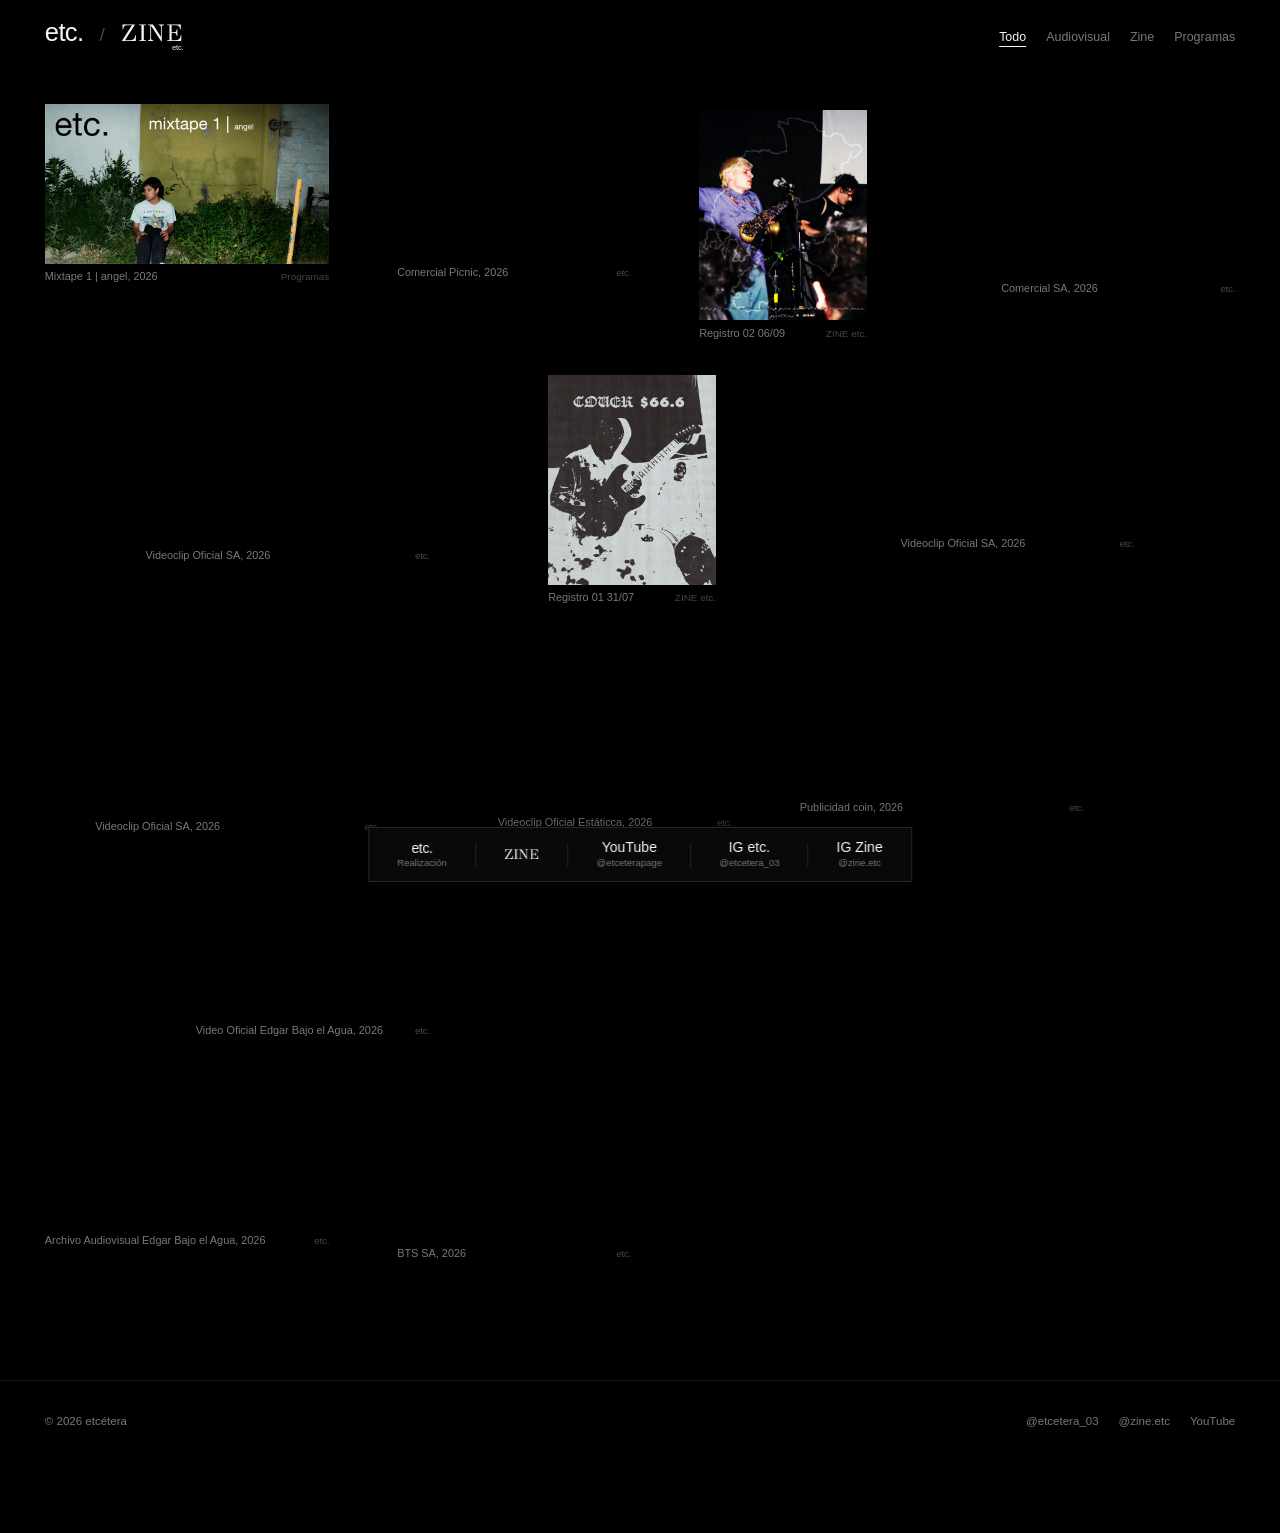
==== index.html @ e86bf1af "ee" ====
<!DOCTYPE html>
<html lang="es-MX">
<head>
  <meta charset="UTF-8">
  <meta name="viewport" content="width=device-width, initial-scale=1.0">
  <title>etcétera | Productora Audiovisual y Zine Digital</title>
  <meta name="description" content="Archivo de proyectos audiovisuales realizados en etc. y publicación digital, programas y ensayos visuales en ZINE etc.">
  <link rel="canonical" href="https://etcetera.page/">
  <meta name="robots" content="index, follow">
  <link rel="icon" type="image/png" sizes="192x192" href="./assets/favicon.png">
  <link rel="apple-touch-icon" href="./assets/favicon.png">
  
  <!-- Open Graph -->
  <meta property="og:type" content="website">
  <meta property="og:site_name" content="etcétera">
  <meta property="og:title" content="etc. / ZINE etc.">
  <meta property="og:description" content="Productora audiovisual, publicación digital, programas y archivo.">
  <meta property="og:url" content="https://etcetera.page/">
  <meta property="og:image" content="https://etcetera.page/assets/logo_etc.jpg">
  <meta property="og:image:width" content="1200">
  <meta property="og:image:height" content="630">
  <meta property="og:locale" content="es_MX">

  <!-- Twitter Card -->
  <meta name="twitter:card" content="summary_large_image">
  <meta name="twitter:title" content="etc. / ZINE etc.">
  <meta name="twitter:description" content="Productora audiovisual, publicación digital, programas y archivo.">
  <meta name="twitter:image" content="https://etcetera.page/assets/logo_etc.jpg">

  <!-- Tipografías: Switzer + Respaldo Didot -->
  <link rel="preconnect" href="https://api.fontshare.com">
  <link href="https://api.fontshare.com/v2/css?f[]=switzer@300,400,500&display=swap" rel="stylesheet">
  <link rel="preconnect" href="https://fonts.googleapis.com">
  <link rel="preconnect" href="https://fonts.gstatic.com" crossorigin>
  <link href="https://fonts.googleapis.com/css2?family=GFS+Didot&family=Bodoni+Moda:opsz,wght@6..96,400&display=swap" rel="stylesheet">

  <link rel="stylesheet" href="./assets/css/global.css">
  <link rel="stylesheet" href="./assets/css/lobby.css">

  <!-- Schema.org -->
  <script type="application/ld+json">
  {
    "@context": "https://schema.org",
    "@graph": [
      {
        "@type": "WebSite",
        "@id": "https://etcetera.page/#website",
        "url": "https://etcetera.page/",
        "name": "etcétera",
        "alternateName": ["etc.", "ZINE etc.", "etcetera.page"],
        "inLanguage": "es-MX"
      },
      {
        "@type": "Organization",
        "@id": "https://etcetera.page/#organization",
        "name": "etc.",
        "url": "https://etcetera.page/",
        "logo": "https://etcetera.page/assets/logo_etc.png",
        "sameAs": [
          "https://www.instagram.com/etcetera_03/",
          "https://www.instagram.com/zine.etc/",
          "https://www.youtube.com/@etceterapage"
        ],
        "subOrganization": [
          {
            "@type": "Organization",
            "name": "etc. Productora Audiovisual",
            "url": "https://etcetera.page/productora/"
          },
          {
            "@type": "Organization",
            "name": "ZINE etc.",
            "url": "https://etcetera.page/zine/"
          }
        ]
      }
    ]
  }
  </script>
</head>
<body>

  <!-- CABECERA SUPERIOR -->
  <header class="site-header">
    <div class="header-brands">
      <a href="./productora/" class="brand-link" data-highlight="productora" title="Ir a Productora Audiovisual">
        <span class="logo-etc-helvetica">etc.</span>
      </a>

      <span class="brand-slash" aria-hidden="true">/</span>

      <a href="./zine/" class="brand-link" data-highlight="zine" title="Ir a ZINE etc.">
        <span class="logo-zine-lockup">
          <span class="zine-didot">ZINE</span>
          <span class="zine-sub-etc">etc.</span>
        </span>
      </a>
    </div>

    <!-- Barra de filtros -->
    <nav class="filter-bar" aria-label="Filtrar contenido">
      <button type="button" class="filter-btn active" data-filter="all">Todo</button>
      <button type="button" class="filter-btn" data-filter="productora">Audiovisual</button>
      <button type="button" class="filter-btn" data-filter="zine">Zine</button>
      <button type="button" class="filter-btn" data-filter="programas">Programas</button>
    </nav>
  </header>

  <!-- LIENZO COLLAGE -->
  <main class="collage-stage" id="works-canvas">

    <h1 class="sr-only">etcétera — Productora Audiovisual, Zine Digital y Programas</h1>

    <!-- Programa mixtape1) -->
    <figure class="work-item" data-category="programas">
      <a href="https://www.youtube.com/watch?v=2p2DdY11mLk" target="_blank" rel="noopener noreferrer" class="work-media">
        <img src="./assets/img/mixtape1.webp" alt="ZINE etc. Mixtape 1 | angel" loading="eager">
      </a>
      <figcaption class="work-caption">
        <span class="work-title">Mixtape 1 | angel, 2026</span>
        <span class="work-tag">Programas</span>
      </figcaption>
    </figure>

    <!-- reel promo picnic -->
    <figure class="work-item" data-category="productora">
      <div class="work-media zoom-trigger" role="button" tabindex="0" aria-label="Abrir Comercial Picnic en grande">
        <video src="./assets/video/picnic_promo2.mp4" autoplay muted loop playsinline preload="auto"></video>
      </div>
      <figcaption class="work-caption">
        <span class="work-title">Comercial Picnic, 2026</span>
        <span class="work-tag logo-etc-helvetica">etc.</span>
      </figcaption>
    </figure>

    <!-- 02: Registro  -->
    <figure class="work-item" data-category="zine">
      <a href="./zine/#registro02" class="work-media ratio-portrait">
        <img src="./assets/img/registro02.webp" alt="ZINE etc. Registro 02" loading="eager">
      </a>
      <figcaption class="work-caption">
        <span class="work-title">Registro 02 06/09</span>
        <span class="work-tag">ZINE etc.</span>
      </figcaption>
    </figure>

    <!-- reel promo SA-->
    <figure class="work-item" data-category="productora">
      <div class="work-media zoom-trigger" role="button" tabindex="0" aria-label="Abrir Comercial SA en grande">
        <video src="./assets/video/reel_promo.mp4" autoplay muted loop playsinline preload="auto"></video>
      </div>
      <figcaption class="work-caption">
        <span class="work-title">Comercial SA, 2026</span>
        <span class="work-tag logo-etc-helvetica">etc.</span>
      </figcaption>
    </figure>

    <!-- magneto - etc 007 -->
    <figure class="work-item" data-category="productora">
      <a href="./productora/#etc-007" class="work-media">
        <video src="./assets/video/magnetoo.mp4" autoplay muted loop playsinline preload="auto"></video>
      </a>
      <figcaption class="work-caption">
        <span class="work-title">Videoclip Oficial SA, 2026</span>
        <span class="work-tag logo-etc-helvetica">etc.</span>
      </figcaption>
    </figure>

    <!-- 01: Registro -->
    <figure class="work-item" data-category="zine">
      <a href="./zine/#registro01" class="work-media ratio-portrait">
        <img src="./assets/img/registro01.jpg" alt="ZINE etc. Registro 01" loading="eager">
      </a>
      <figcaption class="work-caption">
        <span class="work-title">Registro 01 31/07</span>
        <span class="work-tag">ZINE etc.</span>
      </figcaption>
    </figure>

    <!-- yano - etc 006  -->
    <figure class="work-item" data-category="productora">
      <a href="./productora/#etc-006" class="work-media">
        <video src="./assets/video/yano.mp4" autoplay muted loop playsinline preload="auto"></video>
      </a>
      <figcaption class="work-caption">
        <span class="work-title">Videoclip Oficial SA, 2026</span>
        <span class="work-tag logo-etc-helvetica">etc.</span>
      </figcaption>
    </figure>

    <!-- laxa - etc 005 -->
    <figure class="work-item" data-category="productora">
      <a href="./productora/#etc-005" class="work-media">
        <video src="./assets/video/laxa.mp4" autoplay muted loop playsinline preload="auto"></video>
      </a>
      <figcaption class="work-caption">
        <span class="work-title">Videoclip Oficial SA, 2026</span>
        <span class="work-tag logo-etc-helvetica">etc.</span>
      </figcaption>
    </figure>

    <!-- laberinto - etc 004  -->
    <figure class="work-item" data-category="productora">
      <a href="./productora/#etc-004" class="work-media">
        <video src="./assets/video/laberinto.mp4" autoplay muted loop playsinline preload="auto"></video>
      </a>
      <figcaption class="work-caption">
        <span class="work-title">Videoclip Oficial Estáticca, 2026</span>
        <span class="work-tag logo-etc-helvetica">etc.</span>
      </figcaption>
    </figure>

    <!-- coin - etc 003  -->
    <figure class="work-item" data-category="productora">
      <a href="./productora/#etc-003" class="work-media">
        <video src="./assets/video/coin.mp4" autoplay muted loop playsinline preload="auto"></video>
      </a>
      <figcaption class="work-caption">
        <span class="work-title">Publicidad coin, 2026</span>
        <span class="work-tag logo-etc-helvetica">etc.</span>
      </figcaption>
    </figure>

    <!-- archivo - etc 002  -->
    <figure class="work-item" data-category="productora">
      <a href="./productora/#etc-002" class="work-media">
        <video src="./assets/video/derrota.mp4" autoplay muted loop playsinline preload="auto"></video>
      </a>
      <figcaption class="work-caption">
        <span class="work-title">Video Oficial Edgar Bajo el Agua, 2026</span>
        <span class="work-tag logo-etc-helvetica">etc.</span>
      </figcaption>
    </figure>

    <!-- archivo - etc 001  -->
    <figure class="work-item" data-category="productora">
      <a href="./productora/#etc-001" class="work-media">
        <video src="./assets/video/edgar_archivo.mp4" autoplay muted loop playsinline preload="auto"></video>
      </a>
      <figcaption class="work-caption">
        <span class="work-title">Archivo Audiovisual Edgar Bajo el Agua, 2026</span>
        <span class="work-tag logo-etc-helvetica">etc.</span>
      </figcaption>
    </figure>

    <!-- bts - magneto (SE ABRE EN GRANDE EN BUCLE AL HACER CLIC) -->
    <figure class="work-item" data-category="productora">
      <div class="work-media zoom-trigger" role="button" tabindex="0" aria-label="Abrir BTS SA en grande">
        <video src="./assets/video/bts_magneto.mp4" autoplay muted loop playsinline preload="auto"></video>
      </div>
      <figcaption class="work-caption">
        <span class="work-title">BTS SA, 2026</span>
        <span class="work-tag logo-etc-helvetica">etc.</span>
      </figcaption>
    </figure>

  </main>

  <!-- VISOR EN GRANDE CON FONDO BORROSO (Oculto por defecto hasta hacer clic) -->
  <div id="video-lightbox" class="video-lightbox" aria-hidden="true">
    <button type="button" id="lightbox-close" class="lightbox-close">cerrar</button>
    <video id="lightbox-player" autoplay muted loop playsinline></video>
  </div>

  <!-- BARRA FLOTANTE INFERIOR (PC Y TELÉFONO) -->
  <nav class="floating-dock" aria-label="Navegación rápida del ecosistema">
    <a href="./productora/" class="dock-item" data-highlight="productora">
      <span class="logo-etc-helvetica">etc.</span>
      <small>Realización</small>
    </a>

    <span class="dock-divider" aria-hidden="true"></span>

    <a href="./zine/" class="dock-item" data-highlight="zine">
      <span class="zine-didot">ZINE</span>
    </a>

    <span class="dock-divider" aria-hidden="true"></span>

    <a href="https://www.youtube.com/@etceterapage" target="_blank" rel="noopener noreferrer" class="dock-item">
      <span>YouTube</span>
      <small>@etceterapage</small>
    </a>

    <span class="dock-divider dock-hide-mobile" aria-hidden="true"></span>

    <a href="https://www.instagram.com/etcetera_03/" target="_blank" rel="noopener noreferrer" class="dock-item dock-hide-mobile" data-highlight="productora">
      <span>IG etc.</span>
      <small>@etcetera_03</small>
    </a>

    <span class="dock-divider dock-hide-mobile" aria-hidden="true"></span>

    <a href="https://www.instagram.com/zine.etc/" target="_blank" rel="noopener noreferrer" class="dock-item dock-hide-mobile" data-highlight="zine">
      <span>IG Zine</span>
      <small>@zine.etc</small>
    </a>
  </nav>

  <!-- PIE DE PÁGINA -->
  <footer class="site-footer">
    <div class="footer-meta">
      <span>© 2026 etcétera</span>
      <div class="footer-socials">
        <a href="https://www.instagram.com/etcetera_03/" target="_blank" rel="noopener">@etcetera_03</a>
        <a href="https://www.instagram.com/zine.etc/" target="_blank" rel="noopener">@zine.etc</a>
        <a href="https://www.youtube.com/@etceterapage" target="_blank" rel="noopener">YouTube</a>
      </div>
    </div>
  </footer>

  <script src="./assets/js/lobby.js"></script>
</body>
</html>
---- assets/css/global.css ----
:root {
  --bg-black: #000000;
  --bg-placeholder: #0d0d0d;
  --text-white: #f5f5f3;
  --text-muted: #787878;
  --text-dim: #444444;

  /* Tipografías de identidad */
  --font-helvetica: 'Helvetica Neue', Helvetica, Arial, sans-serif;
  --font-didot: 'Didot', 'Didot LT STD', 'GFS Didot', 'Bodoni Moda', 'Bodoni MT', Georgia, serif;
  --font-sans: 'Switzer', 'Helvetica Neue', Helvetica, Arial, sans-serif;
}

* {
  box-sizing: border-box;
  margin: 0;
  padding: 0;
}

html, body {
  width: 100%;
  max-width: 100vw;
  overflow-x: hidden;
  background-color: var(--bg-black);
  color: var(--text-white);
  font-family: var(--font-sans);
  font-weight: 400;
  line-height: 1.4;
  -webkit-font-smoothing: antialiased;
  -moz-osx-font-smoothing: grayscale;
}

a {
  color: inherit;
  text-decoration: none;
}

.sr-only {
  position: absolute;
  width: 1px;
  height: 1px;
  overflow: hidden;
  clip: rect(0, 0, 0, 0);
}

/* =================================================================
   LOGOS OFICIALES: etc. (Helvetica) y ZINE etc. (Didot + Helvetica)
   ================================================================= */
.logo-etc-helvetica {
  font-family: var(--font-helvetica);
  font-weight: 400;
  letter-spacing: -0.025em;
  line-height: 1;
}

.logo-zine-lockup {
  display: inline-flex;
  flex-direction: column;
  align-items: flex-end;
  line-height: 0.82;
}

.zine-didot {
  font-family: var(--font-didot);
  font-weight: 400;
  text-transform: uppercase;
  letter-spacing: 0.03em;
  display: block;
}

.zine-sub-etc {
  font-family: var(--font-helvetica);
  font-weight: 400;
  font-size: 0.31em;
  letter-spacing: -0.02em;
  line-height: 1;
  margin-top: 0.07em;
  margin-right: 0.03em;
}
---- assets/css/lobby.css ----
/* Cabecera superior */
.site-header {
  position: sticky;
  top: 0;
  z-index: 60;
  background: rgba(0, 0, 0, 0.88);
  backdrop-filter: blur(10px);
  padding: 1.25rem clamp(1rem, 3.5vw, 3.5rem);
  display: flex;
  justify-content: space-between;
  align-items: baseline;
  flex-wrap: wrap;
  gap: 0.8rem;
}

.header-brands {
  display: flex;
  align-items: baseline;
  gap: 1rem;
}

.brand-link {
  transition: opacity 0.2s ease;
}

.brand-link:hover {
  opacity: 0.7;
}

.brand-link .logo-etc-helvetica {
  font-size: clamp(1.35rem, 2vw, 1.95rem);
}

.brand-link .logo-zine-lockup {
  font-size: clamp(1.3rem, 1.9vw, 1.85rem);
}

.brand-slash {
  font-family: var(--font-helvetica);
  font-weight: 300;
  font-size: 1.2rem;
  color: var(--text-dim);
}

/* Filtros */
.filter-bar {
  display: flex;
  gap: 1.25rem;
  overflow-x: auto;
  max-width: 100%;
  scrollbar-width: none;
}

.filter-bar::-webkit-scrollbar {
  display: none;
}

.filter-btn {
  background: none;
  border: none;
  color: var(--text-muted);
  font-family: var(--font-sans);
  font-size: 0.78rem;
  white-space: nowrap;
  cursor: pointer;
  padding: 0.2rem 0;
  transition: color 0.2s ease;
}

.filter-btn:hover,
.filter-btn.active {
  color: var(--text-white);
}

.filter-btn.active {
  text-decoration: underline;
  text-underline-offset: 5px;
}

/* Collage en escritorio (24 columnas) */
.collage-stage {
  width: 100%;
  max-width: 1520px;
  margin: 0 auto;
  padding: 2rem clamp(1rem, 3.5vw, 3.5rem) 7.5rem;
  display: grid;
  grid-template-columns: repeat(24, minmax(0, 1fr));
  column-gap: 1.1rem;
  row-gap: 3rem;
  align-items: start;
  min-height: 75vh;
}

.work-item {
  width: fit-content;
  max-width: 100%;
  min-width: 0;
  transition: opacity 0.35s ease, transform 0.35s ease;
}

.work-item.is-hidden {
  display: none;
}

.work-item.is-dimmed {
  opacity: 0.12;
  pointer-events: none;
}

.work-item.rearranging {
  animation: collageSlide 0.32s cubic-bezier(0.16, 1, 0.3, 1);
}

@keyframes collageSlide {
  from {
    transform: translateY(12px) scale(0.98);
  }
  to {
    transform: translateY(0) scale(1);
  }
}

/* Slots dinámicos en escritorio */
.slot-01 { grid-column: 1 / span 6; margin-top: 0; }
.slot-02 { grid-column: 8 / span 5; margin-top: 2.4rem; }
.slot-03 { grid-column: 14 / span 5; margin-top: 0.4rem; }
.slot-04 { grid-column: 20 / span 5; margin-top: 3.4rem; }

.slot-05 { grid-column: 3 / span 6; margin-top: 0.8rem; }
.slot-06 { grid-column: 11 / span 5; margin-top: -0.8rem; }
.slot-07 { grid-column: 18 / span 5; margin-top: 1.6rem; }

.slot-08 { grid-column: 2 / span 6; margin-top: 1.2rem; }
.slot-09 { grid-column: 10 / span 5; margin-top: 2.5rem; }
.slot-10 { grid-column: 16 / span 6; margin-top: 0; }
.slot-11 { grid-column: 4 / span 5; margin-top: 1.2rem; }

/* Control de proporción real */
.work-media {
  display: block;
  width: fit-content;
  max-width: 100%;
  overflow: hidden;
  position: relative;
  cursor: pointer;
}

.work-media img,
.work-media video {
  display: block;
  width: auto;
  height: auto;
  max-width: 100%;
  max-height: 210px;
  object-fit: contain;
  pointer-events: none;
  transition: transform 0.5s cubic-bezier(0.16, 1, 0.3, 1), opacity 0.3s ease;
}

.work-item:hover .work-media img,
.work-item:hover .work-media video {
  transform: scale(1.02);
}

.work-media.is-empty {
  width: 220px;
  max-width: 100%;
  background-color: #0c0c0c;
  aspect-ratio: 4 / 3;
}

.work-caption {
  margin-top: 0.4rem;
  width: 100%;
  display: flex;
  justify-content: space-between;
  align-items: baseline;
  gap: 0.6rem;
  font-size: 0.68rem;
  line-height: 1.2;
  min-width: 0;
}

.work-title {
  color: var(--text-muted);
  overflow: hidden;
  text-overflow: ellipsis;
  white-space: nowrap;
  transition: color 0.2s ease;
}

.work-item:hover .work-title {
  color: var(--text-white);
}

.work-tag {
  font-size: 0.62rem;
  color: var(--text-dim);
  white-space: nowrap;
  flex-shrink: 0;
}

/* Visor de video en grande */
.video-lightbox {
  position: fixed;
  inset: 0;
  z-index: 300;
  background: rgba(0, 0, 0, 0.78);
  backdrop-filter: blur(12px);
  -webkit-backdrop-filter: blur(12px);
  display: none;
  align-items: center;
  justify-content: center;
  padding: clamp(1rem, 3vw, 2.5rem);
  opacity: 0;
  visibility: hidden;
  pointer-events: none;
  transition: opacity 0.08s ease-out;
  cursor: pointer;
}

.video-lightbox.is-open {
  display: flex;
  opacity: 1;
  visibility: visible;
  pointer-events: auto;
}

.lightbox-close {
  position: absolute;
  top: clamp(1rem, 3vw, 2rem);
  right: clamp(1rem, 3vw, 2rem);
  background: rgba(0, 0, 0, 0.75);
  border: 1px solid #333;
  color: var(--text-white);
  padding: 0.4rem 0.85rem;
  font-family: var(--font-sans);
  font-size: 0.75rem;
  cursor: pointer;
  z-index: 310;
  transition: border-color 0.2s ease;
}

.lightbox-close:hover {
  border-color: var(--text-white);
}

#lightbox-player {
  display: block;
  width: 90vw;
  height: auto;
  max-width: 960px;
  max-height: 82vh;
  object-fit: contain;
   pointer-events: auto;
  cursor: default;
}

/* Barra flotante inferior (PC y teléfono) */
.floating-dock {
  position: fixed;
  bottom: 18px;
  left: 50%;
  transform: translateX(-50%);
  z-index: 90;
  background: rgba(10, 10, 10, 0.9);
  backdrop-filter: blur(14px);
  border: 1px solid #262626;
  padding: 0.6rem 1.4rem;
  display: flex;
  align-items: center;
  gap: 1.4rem;
  box-shadow: 0 14px 36px rgba(0, 0, 0, 0.85);
}

.dock-item {
  display: flex;
  flex-direction: column;
  align-items: center;
  line-height: 1.1;
  padding: 0.15rem 0.35rem;
  transition: opacity 0.2s ease, transform 0.2s ease;
}

.dock-item:hover {
  opacity: 0.75;
  transform: translateY(-1px);
}

.dock-item span {
  font-size: 0.88rem;
  color: var(--text-white);
  white-space: nowrap;
}

.dock-item small {
  font-size: 0.6rem;
  color: var(--text-muted);
  margin-top: 3px;
  white-space: nowrap;
}

.dock-divider {
  width: 1px;
  height: 24px;
  background: #242424;
}

/* Pie de página */
.site-footer {
  width: 100%;
  max-width: 1520px;
  margin: 0 auto;
  padding: 2rem clamp(1rem, 3.5vw, 3.5rem) 6.5rem;
  border-top: 1px solid #141414;
}

.footer-meta {
  display: flex;
  justify-content: space-between;
  font-size: 0.72rem;
  color: var(--text-muted);
}

.footer-socials {
  display: flex;
  gap: 1.25rem;
}

/* Adaptación móvil */
@media (max-width: 820px) {
  .site-header {
    padding: 0.9rem 0.9rem 0.65rem;
    gap: 0.55rem;
  }

  .filter-bar {
    gap: 1rem;
  }

  .filter-btn {
    font-size: 0.72rem;
  }

  .collage-stage {
    grid-template-columns: repeat(12, minmax(0, 1fr));
    column-gap: 0.5rem;
    row-gap: 1.4rem;
    padding: 0.8rem 0.75rem 6rem;
    min-height: auto;
  }

  .work-media img,
  .work-media video {
    max-height: 125px;
  }

  .slot-01 { grid-column: 1 / span 5; margin-top: 0; }
  .slot-02 { grid-column: 6 / span 4; margin-top: 1rem; }
  .slot-03 { grid-column: 10 / span 3; margin-top: 0.2rem; }

  .slot-04 { grid-column: 2 / span 4; margin-top: 0.3rem; }
  .slot-05 { grid-column: 6 / span 6; margin-top: -0.3rem; }

  .slot-06 { grid-column: 1 / span 4; margin-top: 0.4rem; }
  .slot-07 { grid-column: 6 / span 3; margin-top: 1rem; }
  .slot-08 { grid-column: 9 / span 4; margin-top: 0; }

  .slot-09 { grid-column: 2 / span 4; margin-top: 0.2rem; }
  .slot-10 { grid-column: 7 / span 5; margin-top: -0.3rem; }
  .slot-11 { grid-column: 2 / span 5; margin-top: 0.4rem; }

  .work-caption {
    font-size: 0.56rem;
    margin-top: 0.25rem;
  }

  .work-tag {
    display: none;
  }

  .dock-hide-mobile {
    display: none;
  }

  .floating-dock {
    width: calc(100% - 1.5rem);
    max-width: 360px;
    padding: 0.5rem 0.75rem;
    justify-content: space-around;
    gap: 0.4rem;
    bottom: 10px;
  }

  #lightbox-player {
    max-width: 92vw;
    max-height: 82vh;
  }
}
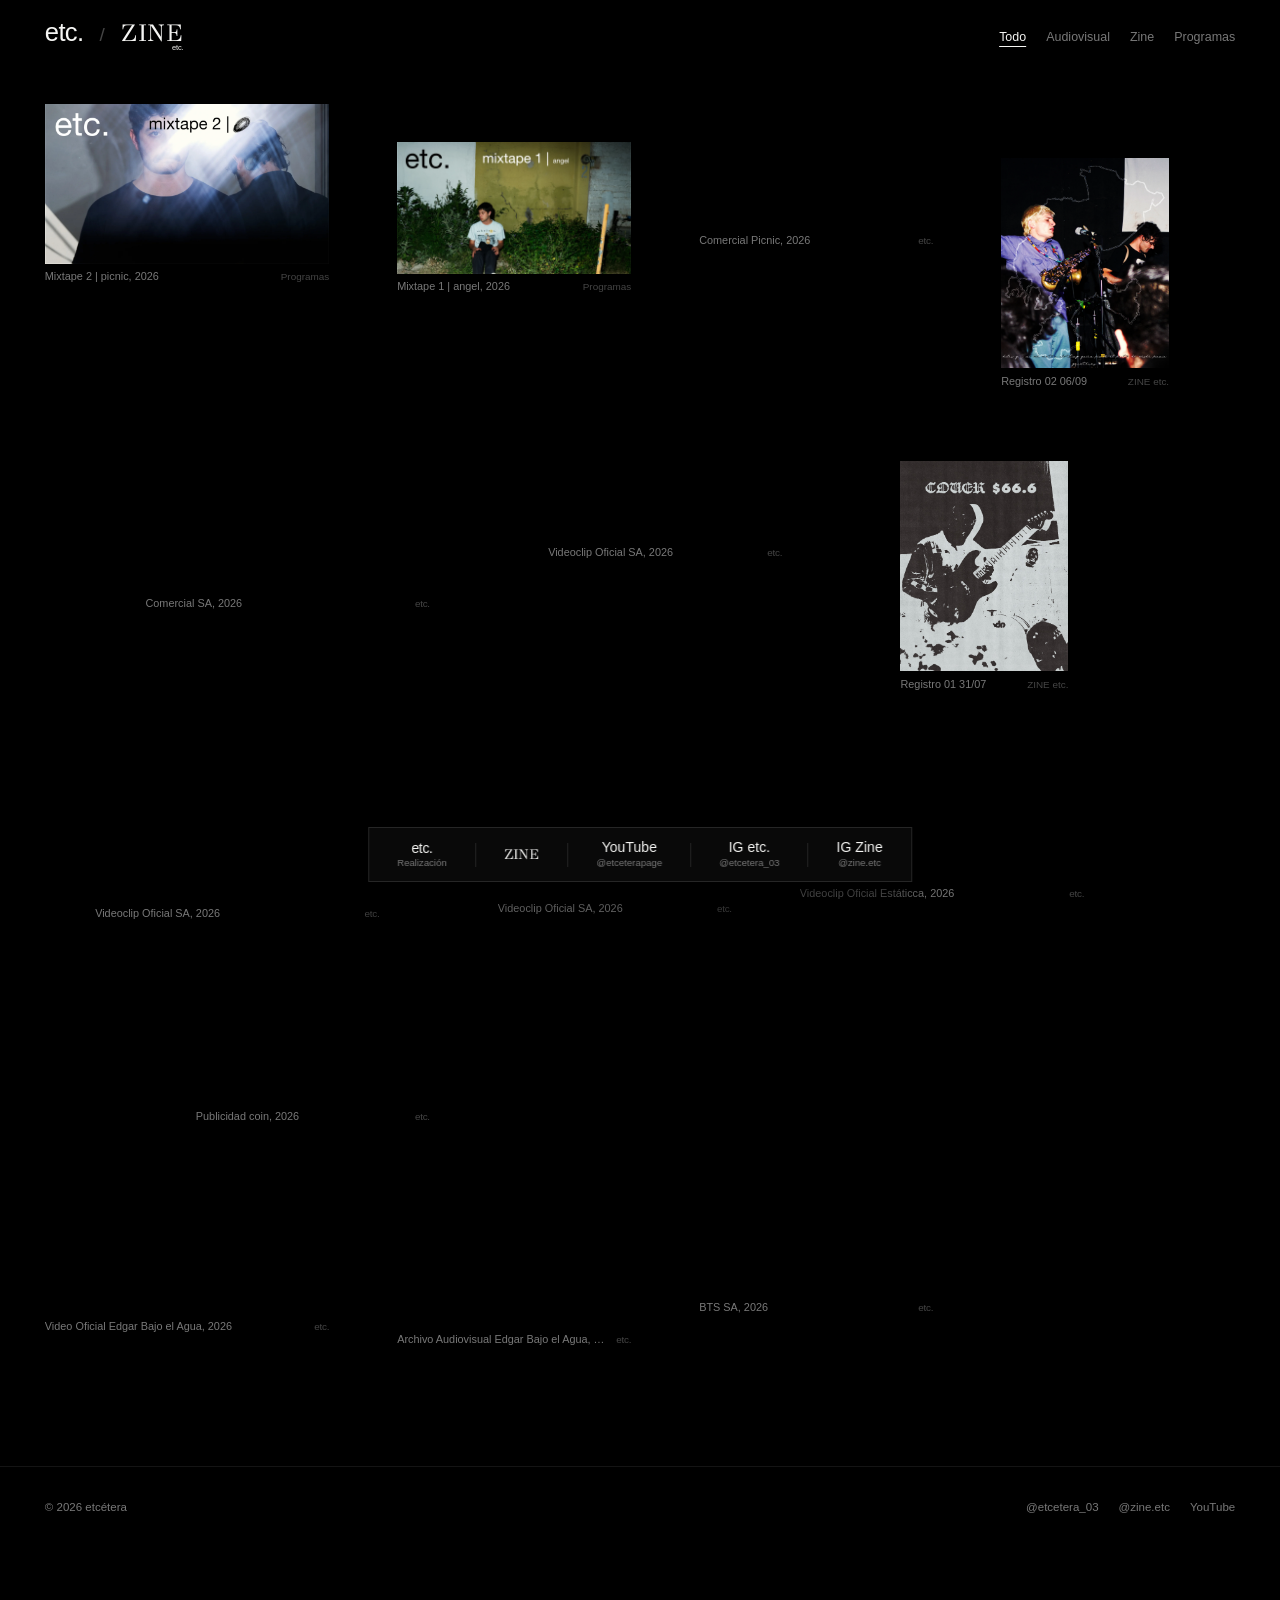
==== commit ebf8d2a6: "mixtape 2" ====
--- a/index.html
+++ b/index.html
@@ -113,6 +113,17 @@
 
     <!-- Programa mixtape1) -->
     <figure class="work-item" data-category="programas">
+      <a href="https://youtu.be/ZAB2067I_Ic" target="_blank" rel="noopener noreferrer" class="work-media">
+        <img src="./assets/img/mixtape2.webp" alt="ZINE etc. Mixtape 2 | ruidos de picnic" loading="eager">
+      </a>
+      <figcaption class="work-caption">
+        <span class="work-title">Mixtape 2 | picnic, 2026</span>
+        <span class="work-tag">Programas</span>
+      </figcaption>
+    </figure>
+
+    <!-- Programa mixtape1) -->
+    <figure class="work-item" data-category="programas">
       <a href="https://www.youtube.com/watch?v=2p2DdY11mLk" target="_blank" rel="noopener noreferrer" class="work-media">
         <img src="./assets/img/mixtape1.webp" alt="ZINE etc. Mixtape 1 | angel" loading="eager">
       </a>
@@ -125,7 +136,7 @@
     <!-- reel promo picnic -->
     <figure class="work-item" data-category="productora">
       <div class="work-media zoom-trigger" role="button" tabindex="0" aria-label="Abrir Comercial Picnic en grande">
-        <video src="./assets/video/picnic_promo2.mp4" autoplay muted loop playsinline preload="auto"></video>
+        <video data-preview="./assets/video/preview/picnic_promo_preview.mp4" data-full="./assets/video/picnic_promo.mp4" muted loop playsinline preload="none"></video>
       </div>
       <figcaption class="work-caption">
         <span class="work-title">Comercial Picnic, 2026</span>
@@ -147,7 +158,7 @@
     <!-- reel promo SA-->
     <figure class="work-item" data-category="productora">
       <div class="work-media zoom-trigger" role="button" tabindex="0" aria-label="Abrir Comercial SA en grande">
-        <video src="./assets/video/reel_promo.mp4" autoplay muted loop playsinline preload="auto"></video>
+        <video data-preview="./assets/video/preview/reel_promo_preview.mp4" data-full="./assets/video/reel_promo.mp4" muted loop playsinline preload="none"></video>
       </div>
       <figcaption class="work-caption">
         <span class="work-title">Comercial SA, 2026</span>
@@ -158,7 +169,7 @@
     <!-- magneto - etc 007 -->
     <figure class="work-item" data-category="productora">
       <a href="./productora/#etc-007" class="work-media">
-        <video src="./assets/video/magnetoo.mp4" autoplay muted loop playsinline preload="auto"></video>
+        <video data-preview="./assets/video/preview/magnetoo_preview.mp4" data-full="./assets/video/magnetoo.mp4" muted loop playsinline preload="none"></video>
       </a>
       <figcaption class="work-caption">
         <span class="work-title">Videoclip Oficial SA, 2026</span>
@@ -180,7 +191,7 @@
     <!-- yano - etc 006  -->
     <figure class="work-item" data-category="productora">
       <a href="./productora/#etc-006" class="work-media">
-        <video src="./assets/video/yano.mp4" autoplay muted loop playsinline preload="auto"></video>
+        <video data-preview="./assets/video/preview/yano_preview.mp4" data-full="./assets/video/yano.mp4" muted loop playsinline preload="none"></video>
       </a>
       <figcaption class="work-caption">
         <span class="work-title">Videoclip Oficial SA, 2026</span>
@@ -191,7 +202,7 @@
     <!-- laxa - etc 005 -->
     <figure class="work-item" data-category="productora">
       <a href="./productora/#etc-005" class="work-media">
-        <video src="./assets/video/laxa.mp4" autoplay muted loop playsinline preload="auto"></video>
+        <video data-preview="./assets/video/preview/laxa_preview.mp4" data-full="./assets/video/laxa.mp4" muted loop playsinline preload="none"></video>
       </a>
       <figcaption class="work-caption">
         <span class="work-title">Videoclip Oficial SA, 2026</span>
@@ -202,7 +213,7 @@
     <!-- laberinto - etc 004  -->
     <figure class="work-item" data-category="productora">
       <a href="./productora/#etc-004" class="work-media">
-        <video src="./assets/video/laberinto.mp4" autoplay muted loop playsinline preload="auto"></video>
+        <video data-preview="./assets/video/preview/laberinto_preview.mp4" data-full="./assets/video/laberinto.mp4" muted loop playsinline preload="none"></video>
       </a>
       <figcaption class="work-caption">
         <span class="work-title">Videoclip Oficial Estáticca, 2026</span>
@@ -213,7 +224,7 @@
     <!-- coin - etc 003  -->
     <figure class="work-item" data-category="productora">
       <a href="./productora/#etc-003" class="work-media">
-        <video src="./assets/video/coin.mp4" autoplay muted loop playsinline preload="auto"></video>
+        <video data-preview="./assets/video/preview/coin_preview.mp4" data-full="./assets/video/coin.mp4" muted loop playsinline preload="none"></video>
       </a>
       <figcaption class="work-caption">
         <span class="work-title">Publicidad coin, 2026</span>
@@ -224,7 +235,7 @@
     <!-- archivo - etc 002  -->
     <figure class="work-item" data-category="productora">
       <a href="./productora/#etc-002" class="work-media">
-        <video src="./assets/video/derrota.mp4" autoplay muted loop playsinline preload="auto"></video>
+        <video data-preview="./assets/video/preview/derrota_preview.mp4" data-full="./assets/video/derrota.mp4" muted loop playsinline preload="none"></video>
       </a>
       <figcaption class="work-caption">
         <span class="work-title">Video Oficial Edgar Bajo el Agua, 2026</span>
@@ -235,7 +246,7 @@
     <!-- archivo - etc 001  -->
     <figure class="work-item" data-category="productora">
       <a href="./productora/#etc-001" class="work-media">
-        <video src="./assets/video/edgar_archivo.mp4" autoplay muted loop playsinline preload="auto"></video>
+        <video data-preview="./assets/video/preview/edgar_archivo_preview.mp4" data-full="./assets/video/edgar_archivo.mp4" muted loop playsinline preload="none"></video>
       </a>
       <figcaption class="work-caption">
         <span class="work-title">Archivo Audiovisual Edgar Bajo el Agua, 2026</span>
@@ -246,7 +257,7 @@
     <!-- bts - magneto (SE ABRE EN GRANDE EN BUCLE AL HACER CLIC) -->
     <figure class="work-item" data-category="productora">
       <div class="work-media zoom-trigger" role="button" tabindex="0" aria-label="Abrir BTS SA en grande">
-        <video src="./assets/video/bts_magneto.mp4" autoplay muted loop playsinline preload="auto"></video>
+        <video data-preview="./assets/video/preview/bts_magneto_preview.mp4" data-full="./assets/video/bts_magneto.mp4" muted loop playsinline preload="none"></video>
       </div>
       <figcaption class="work-caption">
         <span class="work-title">BTS SA, 2026</span>
--- a/assets/css/lobby.css
+++ b/assets/css/lobby.css
@@ -4,6 +4,7 @@
   top: 0;
   z-index: 60;
   background: rgba(0, 0, 0, 0.88);
+  -webkit-backdrop-filter: blur(10px);
   backdrop-filter: blur(10px);
   padding: 1.25rem clamp(1rem, 3.5vw, 3.5rem);
   display: flex;
@@ -206,8 +207,8 @@
   inset: 0;
   z-index: 300;
   background: rgba(0, 0, 0, 0.78);
+  -webkit-backdrop-filter: blur(12px); /* Safari necesita el prefijo -webkit- antes que la propiedad normal */
   backdrop-filter: blur(12px);
-  -webkit-backdrop-filter: blur(12px);
   display: none;
   align-items: center;
   justify-content: center;
@@ -264,6 +265,7 @@
   transform: translateX(-50%);
   z-index: 90;
   background: rgba(10, 10, 10, 0.9);
+  -webkit-backdrop-filter: blur(14px);
   backdrop-filter: blur(14px);
   border: 1px solid #262626;
   padding: 0.6rem 1.4rem;
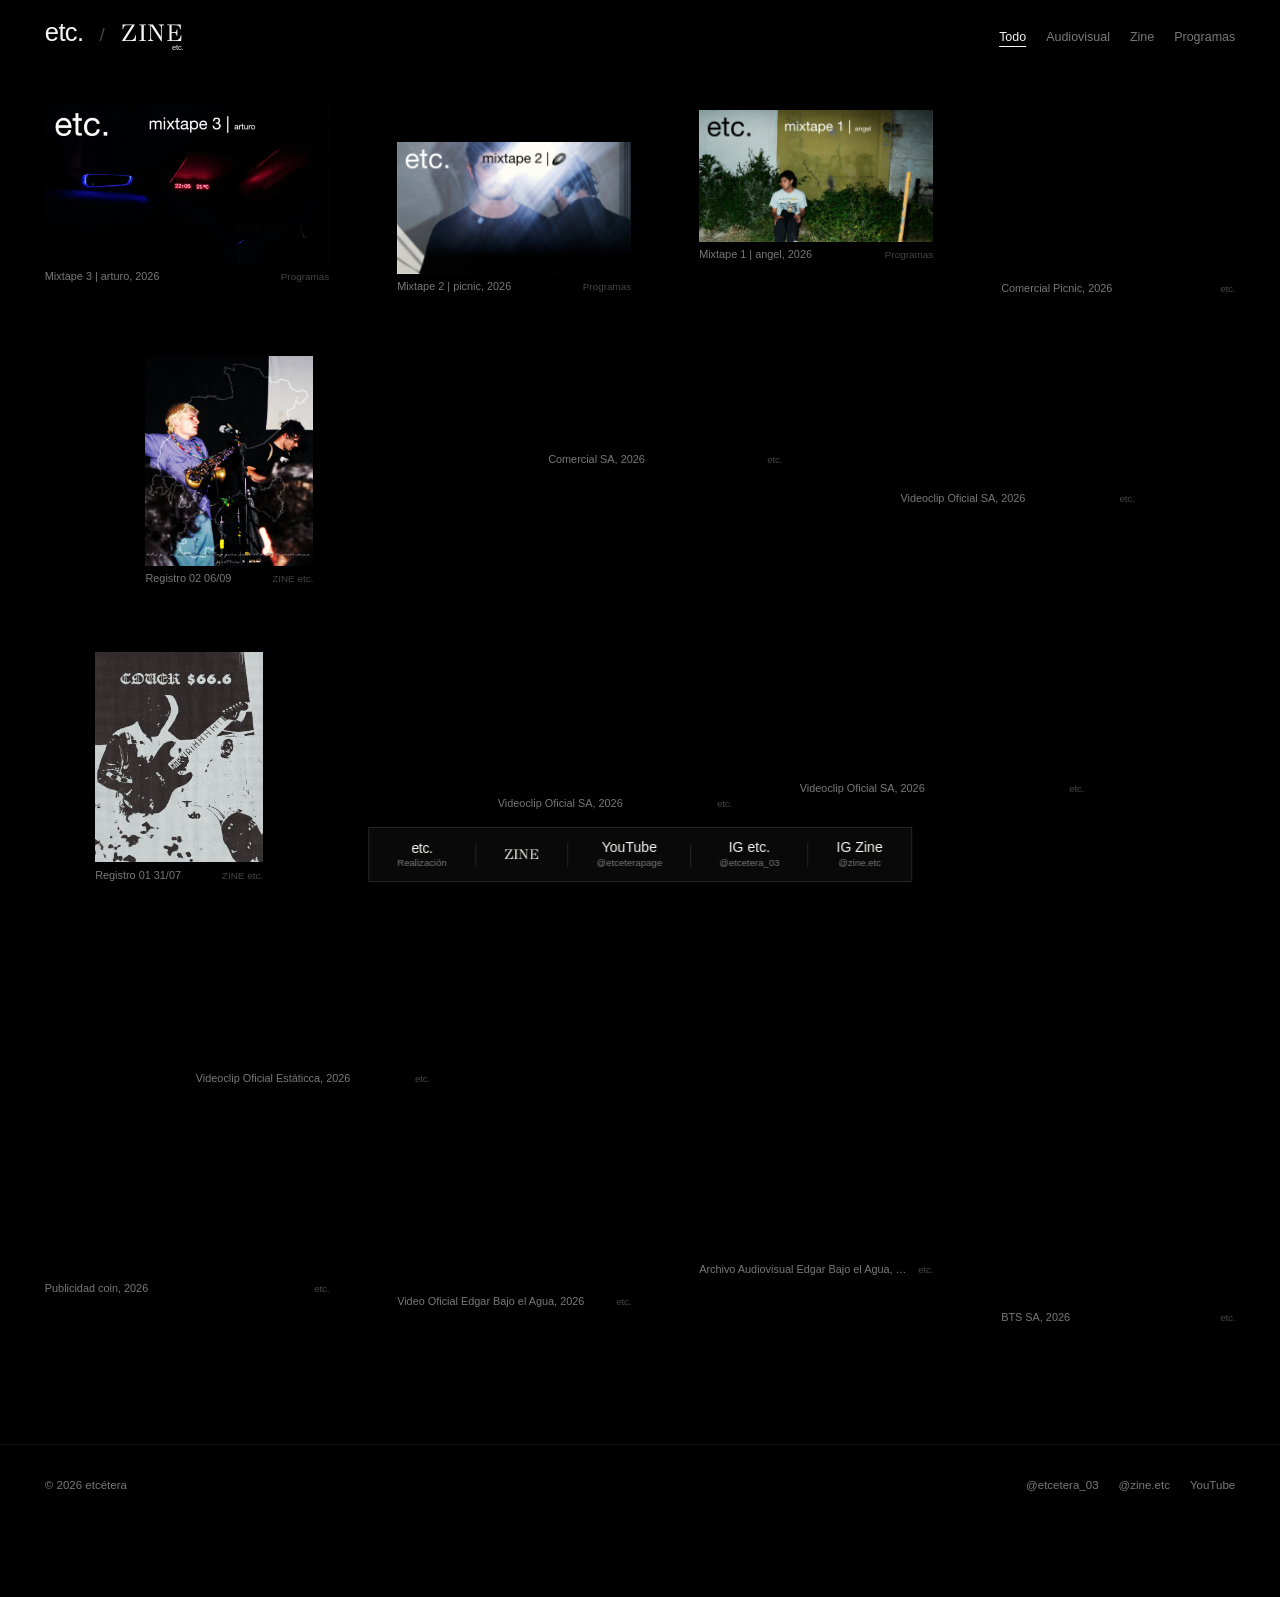
==== commit ca676ad2: "mixtape3" ====
--- a/index.html
+++ b/index.html
@@ -111,7 +111,18 @@
 
     <h1 class="sr-only">etcétera — Productora Audiovisual, Zine Digital y Programas</h1>
 
-    <!-- Programa mixtape1) -->
+    <!-- Programa mixtape3) -->
+    <figure class="work-item" data-category="programas">
+      <a href="https://youtu.be/6akSr4_dvtY" target="_blank" rel="noopener noreferrer" class="work-media">
+        <img src="./assets/img/mixtape3.webp" alt="ZINE etc. Mixtape 3 | arturo" loading="eager">
+      </a>
+      <figcaption class="work-caption">
+        <span class="work-title">Mixtape 3 | arturo, 2026</span>
+        <span class="work-tag">Programas</span>
+      </figcaption>
+    </figure>
+
+    <!-- Programa mixtape2) -->
     <figure class="work-item" data-category="programas">
       <a href="https://youtu.be/ZAB2067I_Ic" target="_blank" rel="noopener noreferrer" class="work-media">
         <img src="./assets/img/mixtape2.webp" alt="ZINE etc. Mixtape 2 | ruidos de picnic" loading="eager">
